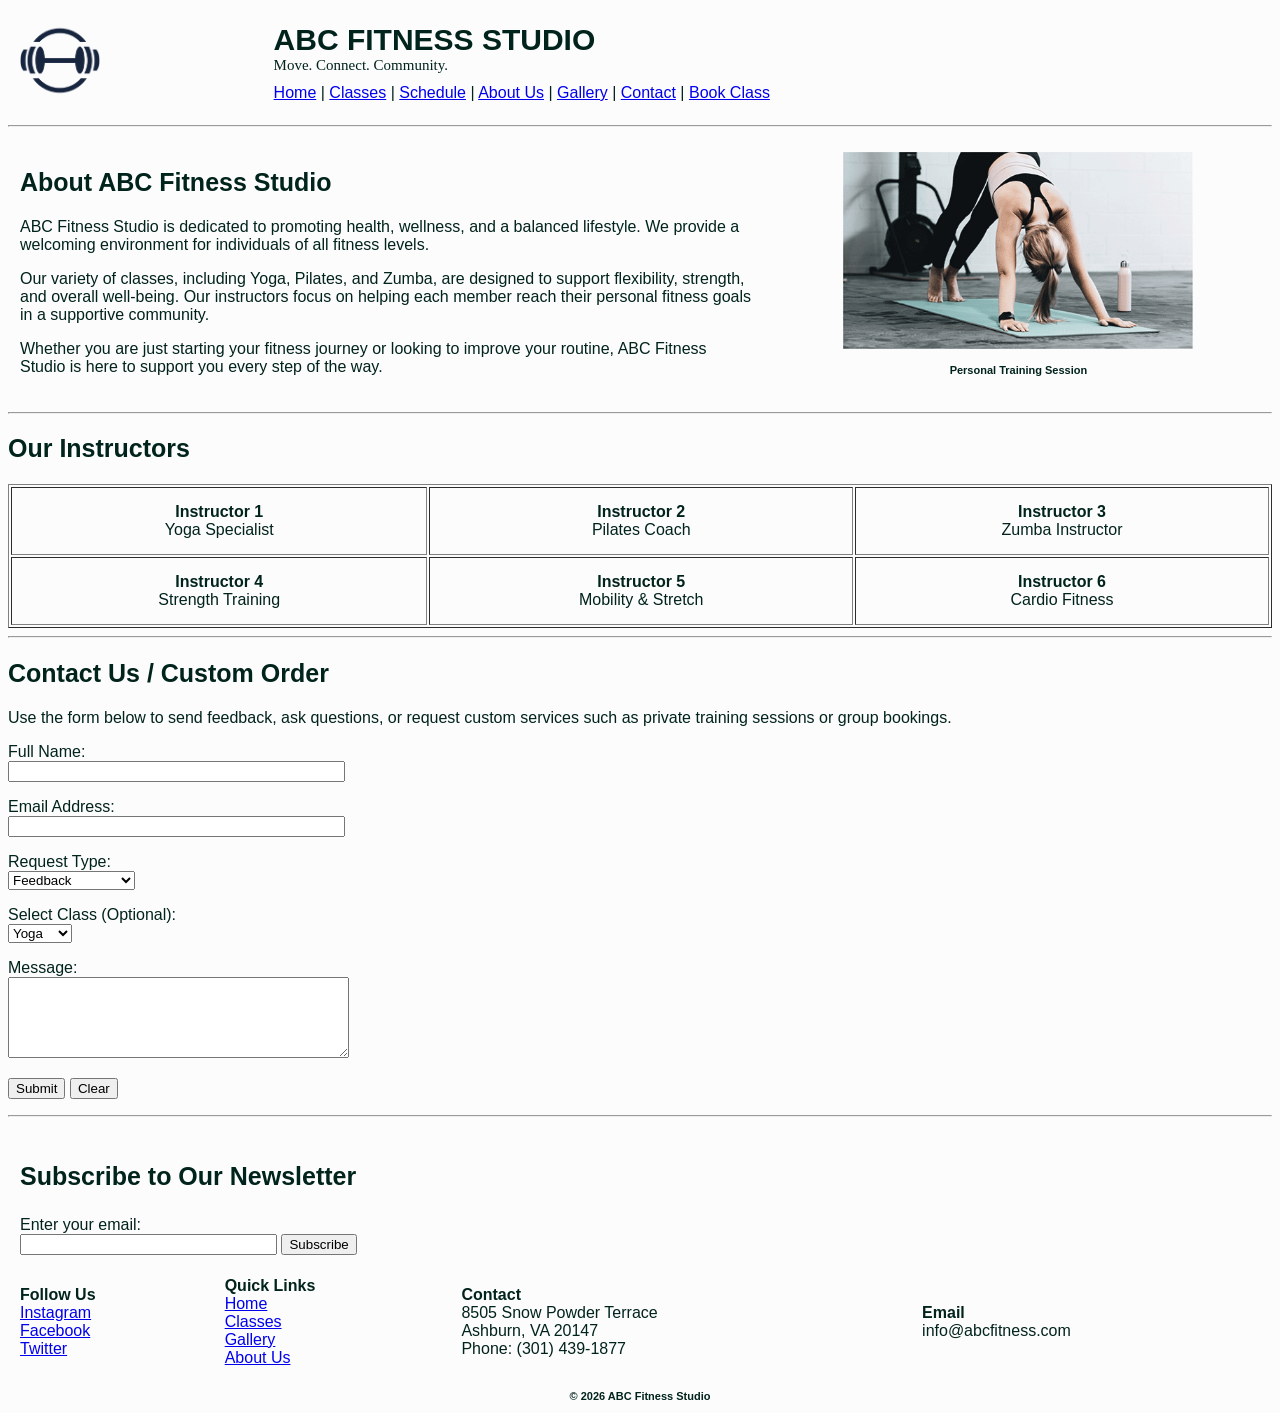
==== about.html @ 8e6b88ad "Initial commit for ABC Fitness Studio webiste" ====
<!DOCTYPE html>
<html lang="en">
<head>
  <meta charset="utf-8">
  <title>ABC Fitness Studio - About Us / Contact</title>
</head>

<body style="font-family: Calibri, Arial, sans-serif; font-size:16px; color:#00231C; background-color:#FCFCFC;">

  <!-- HEADER -->
  <header>
    <table width="100%" cellpadding="10">
      <tr>
        <td width="20%">
          <img src="images/logo.png" width="80" alt="ABC Fitness Studio Logo">
        </td>
        <td width="80%">
          <h1 style="margin:0; font-family: Arial; font-size:30px;">
            <strong>ABC FITNESS STUDIO</strong>
          </h1>

          <p style="font-family: Comfortaa; font-size:15px; margin:0;">
            Move. Connect. Community.
          </p>

          <nav style="margin-top:10px;">
            <a href="index.html">Home</a> |
            <a href="classes.html">Classes</a> |
            <a href="classes.html#schedule">Schedule</a> |
            <a href="about.html">About Us</a> |
            <a href="gallery.html">Gallery</a> |
            <a href="#contact">Contact</a> |
            <a href="classes.html#book">Book Class</a>
          </nav>
        </td>
      </tr>
    </table>
    <hr>
  </header>

  <!-- MAIN CONTENT -->
  <main>

    <!-- ABOUT SECTION -->
    <section>
      <table width="100%" cellpadding="10">
        <tr>

          <td width="60%" valign="top">
            <h2 style="font-family: Arial; font-size:25px;">
              <strong>About ABC Fitness Studio</strong>
            </h2>

            <p>
              ABC Fitness Studio is dedicated to promoting health, wellness, and a balanced lifestyle.
              We provide a welcoming environment for individuals of all fitness levels.
            </p>

            <p>
              Our variety of classes, including Yoga, Pilates, and Zumba, are designed to support
              flexibility, strength, and overall well-being. Our instructors focus on helping each
              member reach their personal fitness goals in a supportive community.
            </p>

            <p>
              Whether you are just starting your fitness journey or looking to improve your routine,
              ABC Fitness Studio is here to support you every step of the way.
            </p>
          </td>

          <td width="40%" align="center">
            <img src="images/Client2_IndividualYoga.png" width="350" alt="Individual Yoga Session">
            <p style="font-family: Arial; font-size:11px;">
              <strong>Personal Training Session</strong>
            </p>
          </td>

        </tr>
      </table>
    </section>

    <hr>

    <!-- INSTRUCTORS / TEAM SECTION -->
    <section>
      <h2 style="font-family: Arial; font-size:25px;">
        <strong>Our Instructors</strong>
      </h2>

      <table width="100%" cellpadding="15" border="1">
        <tr>
          <td align="center">
            <strong>Instructor 1</strong><br>
            Yoga Specialist
          </td>
          <td align="center">
            <strong>Instructor 2</strong><br>
            Pilates Coach
          </td>
          <td align="center">
            <strong>Instructor 3</strong><br>
            Zumba Instructor
          </td>
        </tr>

        <tr>
          <td align="center">
            <strong>Instructor 4</strong><br>
            Strength Training
          </td>
          <td align="center">
            <strong>Instructor 5</strong><br>
            Mobility & Stretch
          </td>
          <td align="center">
            <strong>Instructor 6</strong><br>
            Cardio Fitness
          </td>
        </tr>
      </table>
    </section>

    <hr>

    <!-- CONTACT FORM (REQUIRED SECTION) -->
    <section id="contact">
      <h2 style="font-family: Arial; font-size:25px;">
        <strong>Contact Us / Custom Order</strong>
      </h2>

      <p>
        Use the form below to send feedback, ask questions, or request custom services such as
        private training sessions or group bookings.
      </p>

      <form>

        <!-- NAME -->
        <p>
          <label for="name">Full Name:</label><br>
          <input type="text" id="name" name="name" size="40">
        </p>

        <!-- EMAIL -->
        <p>
          <label for="email">Email Address:</label><br>
          <input type="email" id="email" name="email" size="40">
        </p>

        <!-- REQUEST TYPE -->
        <p>
          <label for="request">Request Type:</label><br>
          <select id="request" name="request">
            <option>Feedback</option>
            <option>Custom Order</option>
            <option>General Question</option>
          </select>
        </p>

        <!-- CLASS SELECTION -->
        <p>
          <label for="class">Select Class (Optional):</label><br>
          <select id="class" name="class">
            <option>Yoga</option>
            <option>Pilates</option>
            <option>Zumba</option>
          </select>
        </p>

        <!-- MESSAGE -->
        <p>
          <label for="message">Message:</label><br>
          <textarea id="message" name="message" rows="5" cols="40"></textarea>
        </p>

        <!-- SUBMIT -->
        <p>
          <input type="submit" value="Submit">
          <input type="reset" value="Clear">
        </p>

      </form>
    </section>

  </main>

  <!-- FOOTER -->
  <footer>
    <hr>

    <table width="100%" cellpadding="10">

      <!-- NEWSLETTER -->
      <tr>
        <td colspan="4">
          <h3 style="font-family: Arial; font-size:25px;">
            <strong>Subscribe to Our Newsletter</strong>
          </h3>

          <form>
            <label>Enter your email:</label><br>
            <input type="email" size="30">
            <input type="submit" value="Subscribe">
          </form>
        </td>
      </tr>

      <!-- FOOTER LINKS -->
      <tr>

        <td>
          <strong>Follow Us</strong><br>
          <a href="#">Instagram</a><br>
          <a href="#">Facebook</a><br>
          <a href="#">Twitter</a>
        </td>

        <td>
          <strong>Quick Links</strong><br>
          <a href="index.html">Home</a><br>
          <a href="classes.html">Classes</a><br>
          <a href="gallery.html">Gallery</a><br>
          <a href="about.html">About Us</a>
        </td>

        <td>
          <strong>Contact</strong><br>
          8505 Snow Powder Terrace<br>
          Ashburn, VA 20147<br>
          Phone: (301) 439-1877
        </td>

        <td>
          <strong>Email</strong><br>
          info@abcfitness.com
        </td>

      </tr>

    </table>

    <p style="text-align:center; font-family: Arial; font-size:11px;">
      <strong>&copy; 2026 ABC Fitness Studio</strong>
    </p>

  </footer>

</body>
</html>
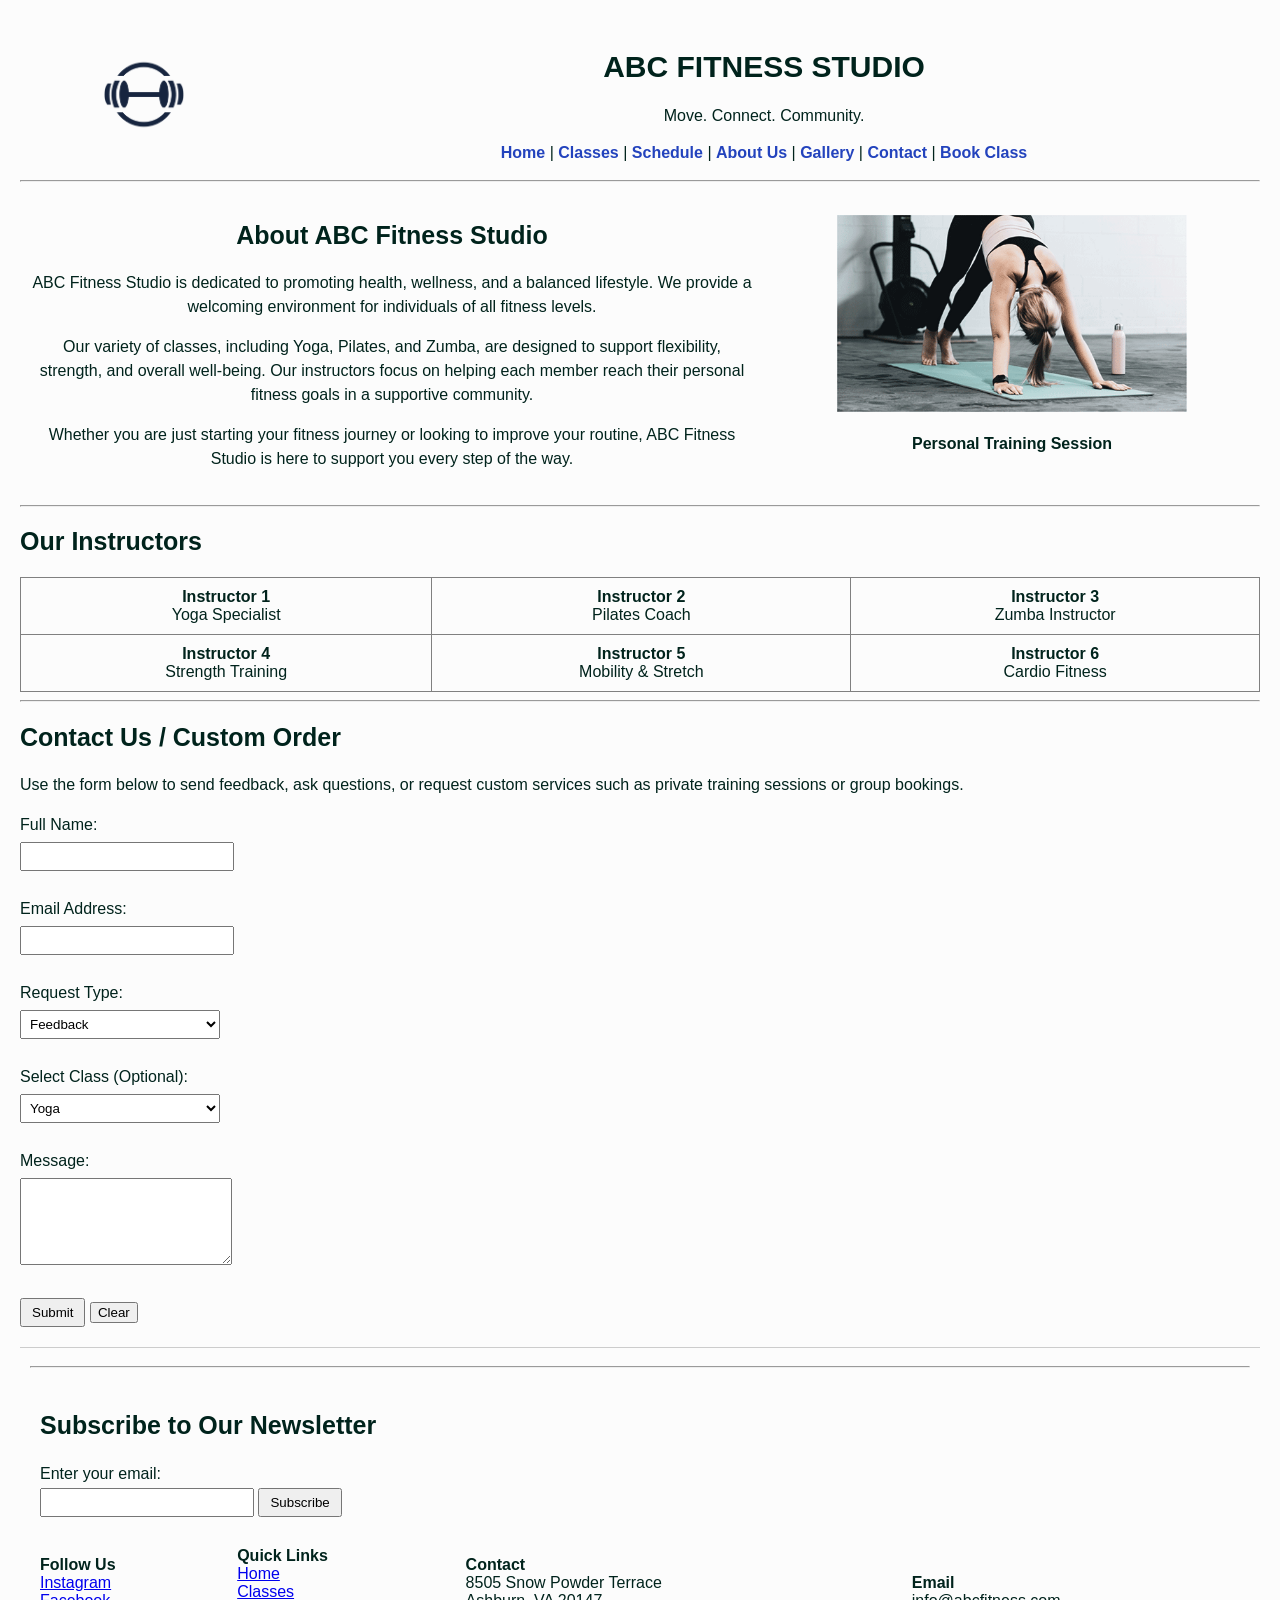
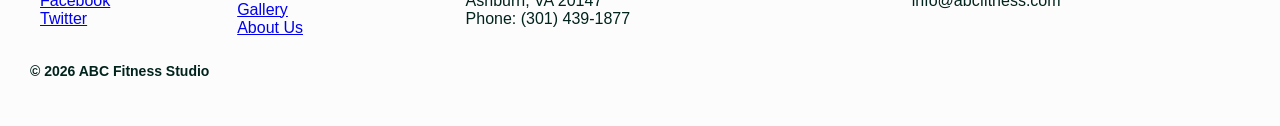
==== commit 8644bc90: "Updated website pages and CSS styling" ====
--- a/about.html
+++ b/about.html
@@ -3,9 +3,10 @@
 <head>
   <meta charset="utf-8">
   <title>ABC Fitness Studio - About Us / Contact</title>
+  <link rel="stylesheet" href="style.css">
 </head>
 
-<body style="font-family: Calibri, Arial, sans-serif; font-size:16px; color:#00231C; background-color:#FCFCFC;">
+<body>
 
   <!-- HEADER -->
   <header>
@@ -14,16 +15,12 @@
         <td width="20%">
           <img src="images/logo.png" width="80" alt="ABC Fitness Studio Logo">
         </td>
+
         <td width="80%">
-          <h1 style="margin:0; font-family: Arial; font-size:30px;">
-            <strong>ABC FITNESS STUDIO</strong>
-          </h1>
-
-          <p style="font-family: Comfortaa; font-size:15px; margin:0;">
-            Move. Connect. Community.
-          </p>
-
-          <nav style="margin-top:10px;">
+          <h1><strong>ABC FITNESS STUDIO</strong></h1>
+          <p>Move. Connect. Community.</p>
+
+          <nav>
             <a href="index.html">Home</a> |
             <a href="classes.html">Classes</a> |
             <a href="classes.html#schedule">Schedule</a> |
@@ -47,9 +44,7 @@
         <tr>
 
           <td width="60%" valign="top">
-            <h2 style="font-family: Arial; font-size:25px;">
-              <strong>About ABC Fitness Studio</strong>
-            </h2>
+            <h2><strong>About ABC Fitness Studio</strong></h2>
 
             <p>
               ABC Fitness Studio is dedicated to promoting health, wellness, and a balanced lifestyle.
@@ -70,9 +65,7 @@
 
           <td width="40%" align="center">
             <img src="images/Client2_IndividualYoga.png" width="350" alt="Individual Yoga Session">
-            <p style="font-family: Arial; font-size:11px;">
-              <strong>Personal Training Session</strong>
-            </p>
+            <p><strong>Personal Training Session</strong></p>
           </td>
 
         </tr>
@@ -81,52 +74,30 @@
 
     <hr>
 
-    <!-- INSTRUCTORS / TEAM SECTION -->
+    <!-- INSTRUCTORS -->
     <section>
-      <h2 style="font-family: Arial; font-size:25px;">
-        <strong>Our Instructors</strong>
-      </h2>
+      <h2><strong>Our Instructors</strong></h2>
 
       <table width="100%" cellpadding="15" border="1">
         <tr>
-          <td align="center">
-            <strong>Instructor 1</strong><br>
-            Yoga Specialist
-          </td>
-          <td align="center">
-            <strong>Instructor 2</strong><br>
-            Pilates Coach
-          </td>
-          <td align="center">
-            <strong>Instructor 3</strong><br>
-            Zumba Instructor
-          </td>
+          <td><strong>Instructor 1</strong><br>Yoga Specialist</td>
+          <td><strong>Instructor 2</strong><br>Pilates Coach</td>
+          <td><strong>Instructor 3</strong><br>Zumba Instructor</td>
         </tr>
 
         <tr>
-          <td align="center">
-            <strong>Instructor 4</strong><br>
-            Strength Training
-          </td>
-          <td align="center">
-            <strong>Instructor 5</strong><br>
-            Mobility & Stretch
-          </td>
-          <td align="center">
-            <strong>Instructor 6</strong><br>
-            Cardio Fitness
-          </td>
+          <td><strong>Instructor 4</strong><br>Strength Training</td>
+          <td><strong>Instructor 5</strong><br>Mobility & Stretch</td>
+          <td><strong>Instructor 6</strong><br>Cardio Fitness</td>
         </tr>
       </table>
     </section>
 
     <hr>
 
-    <!-- CONTACT FORM (REQUIRED SECTION) -->
+    <!-- CONTACT FORM -->
     <section id="contact">
-      <h2 style="font-family: Arial; font-size:25px;">
-        <strong>Contact Us / Custom Order</strong>
-      </h2>
+      <h2><strong>Contact Us / Custom Order</strong></h2>
 
       <p>
         Use the form below to send feedback, ask questions, or request custom services such as
@@ -135,19 +106,16 @@
 
       <form>
 
-        <!-- NAME -->
         <p>
           <label for="name">Full Name:</label><br>
-          <input type="text" id="name" name="name" size="40">
-        </p>
-
-        <!-- EMAIL -->
+          <input type="text" id="name" name="name">
+        </p>
+
         <p>
           <label for="email">Email Address:</label><br>
-          <input type="email" id="email" name="email" size="40">
-        </p>
-
-        <!-- REQUEST TYPE -->
+          <input type="email" id="email" name="email">
+        </p>
+
         <p>
           <label for="request">Request Type:</label><br>
           <select id="request" name="request">
@@ -157,7 +125,6 @@
           </select>
         </p>
 
-        <!-- CLASS SELECTION -->
         <p>
           <label for="class">Select Class (Optional):</label><br>
           <select id="class" name="class">
@@ -167,13 +134,11 @@
           </select>
         </p>
 
-        <!-- MESSAGE -->
         <p>
           <label for="message">Message:</label><br>
           <textarea id="message" name="message" rows="5" cols="40"></textarea>
         </p>
 
-        <!-- SUBMIT -->
         <p>
           <input type="submit" value="Submit">
           <input type="reset" value="Clear">
@@ -190,22 +155,18 @@
 
     <table width="100%" cellpadding="10">
 
-      <!-- NEWSLETTER -->
       <tr>
         <td colspan="4">
-          <h3 style="font-family: Arial; font-size:25px;">
-            <strong>Subscribe to Our Newsletter</strong>
-          </h3>
+          <h3><strong>Subscribe to Our Newsletter</strong></h3>
 
           <form>
             <label>Enter your email:</label><br>
-            <input type="email" size="30">
+            <input type="email">
             <input type="submit" value="Subscribe">
           </form>
         </td>
       </tr>
 
-      <!-- FOOTER LINKS -->
       <tr>
 
         <td>
@@ -239,11 +200,9 @@
 
     </table>
 
-    <p style="text-align:center; font-family: Arial; font-size:11px;">
-      <strong>&copy; 2026 ABC Fitness Studio</strong>
-    </p>
+    <p><strong>&copy; 2026 ABC Fitness Studio</strong></p>
 
   </footer>
 
 </body>
-</html>
+</html>
--- a/style.css
+++ b/style.css
@@ -0,0 +1,121 @@
+/* CSS Document */
+body {
+  font-family: Calibri, Arial, sans-serif;
+  font-size: 16px;
+  color: #00231C;
+  background-color: #FCFCFC;
+  margin: 0;
+  padding: 20px; 
+}
+
+/* HEADER */
+header {
+  background-color: #FCFCFC;
+}
+
+header h1 {
+  font-family: Arial;
+  font-size: 30px;
+}
+
+/* NAVIGATION */
+nav {
+  margin-top: 10px;
+}
+
+nav a {
+  text-decoration: none;
+  color: #2343BD;
+  font-weight: bold;
+}
+
+nav a:hover {
+  text-decoration: underline;
+}
+
+/* HEADINGS */
+h2 {
+  font-family: Arial;
+  font-size: 25px;
+}
+
+h3 {
+  font-family: Arial;
+  font-size: 25px;
+}
+
+/* PARAGRAPHS */
+p {
+  line-height: 1.5;
+}
+
+/* IMAGES */
+img {
+  max-width: 100%;
+}
+
+/* TABLES */
+table {
+  width: 100%;
+  border-collapse: collapse;
+}
+
+td {
+  padding: 10px;
+  text-align: center;
+}
+
+th {
+  padding: 10px;
+  background-color: #91B9D2;
+}
+
+/* ✅ FIX: Footer alignment override */
+footer td {
+  text-align: left;
+}
+
+/* BUTTONS */
+button {
+  background-color: #2343BD;
+  color: white;
+  padding: 8px 12px;
+  border: none;
+}
+
+button:hover {
+  background-color: #17253F;
+}
+
+/* FORMS */
+form {
+  margin-top: 10px;
+  text-align: left;
+}
+
+input[type="text"],
+input[type="email"],
+select,
+textarea {
+  margin-top: 5px;
+  margin-bottom: 10px;
+  padding: 5px;
+  width: 200px;
+}
+
+input[type="submit"] {
+  width: auto;
+  padding: 5px 10px;
+}
+
+/* FOOTER */
+footer {
+  background-color: #FCFCFC;
+  padding: 10px;
+  margin-top: 20px;
+  border-top: 1px solid #ccc; /* ✅ optional but helpful */
+}
+
+footer p {
+  font-size: 14px;
+}
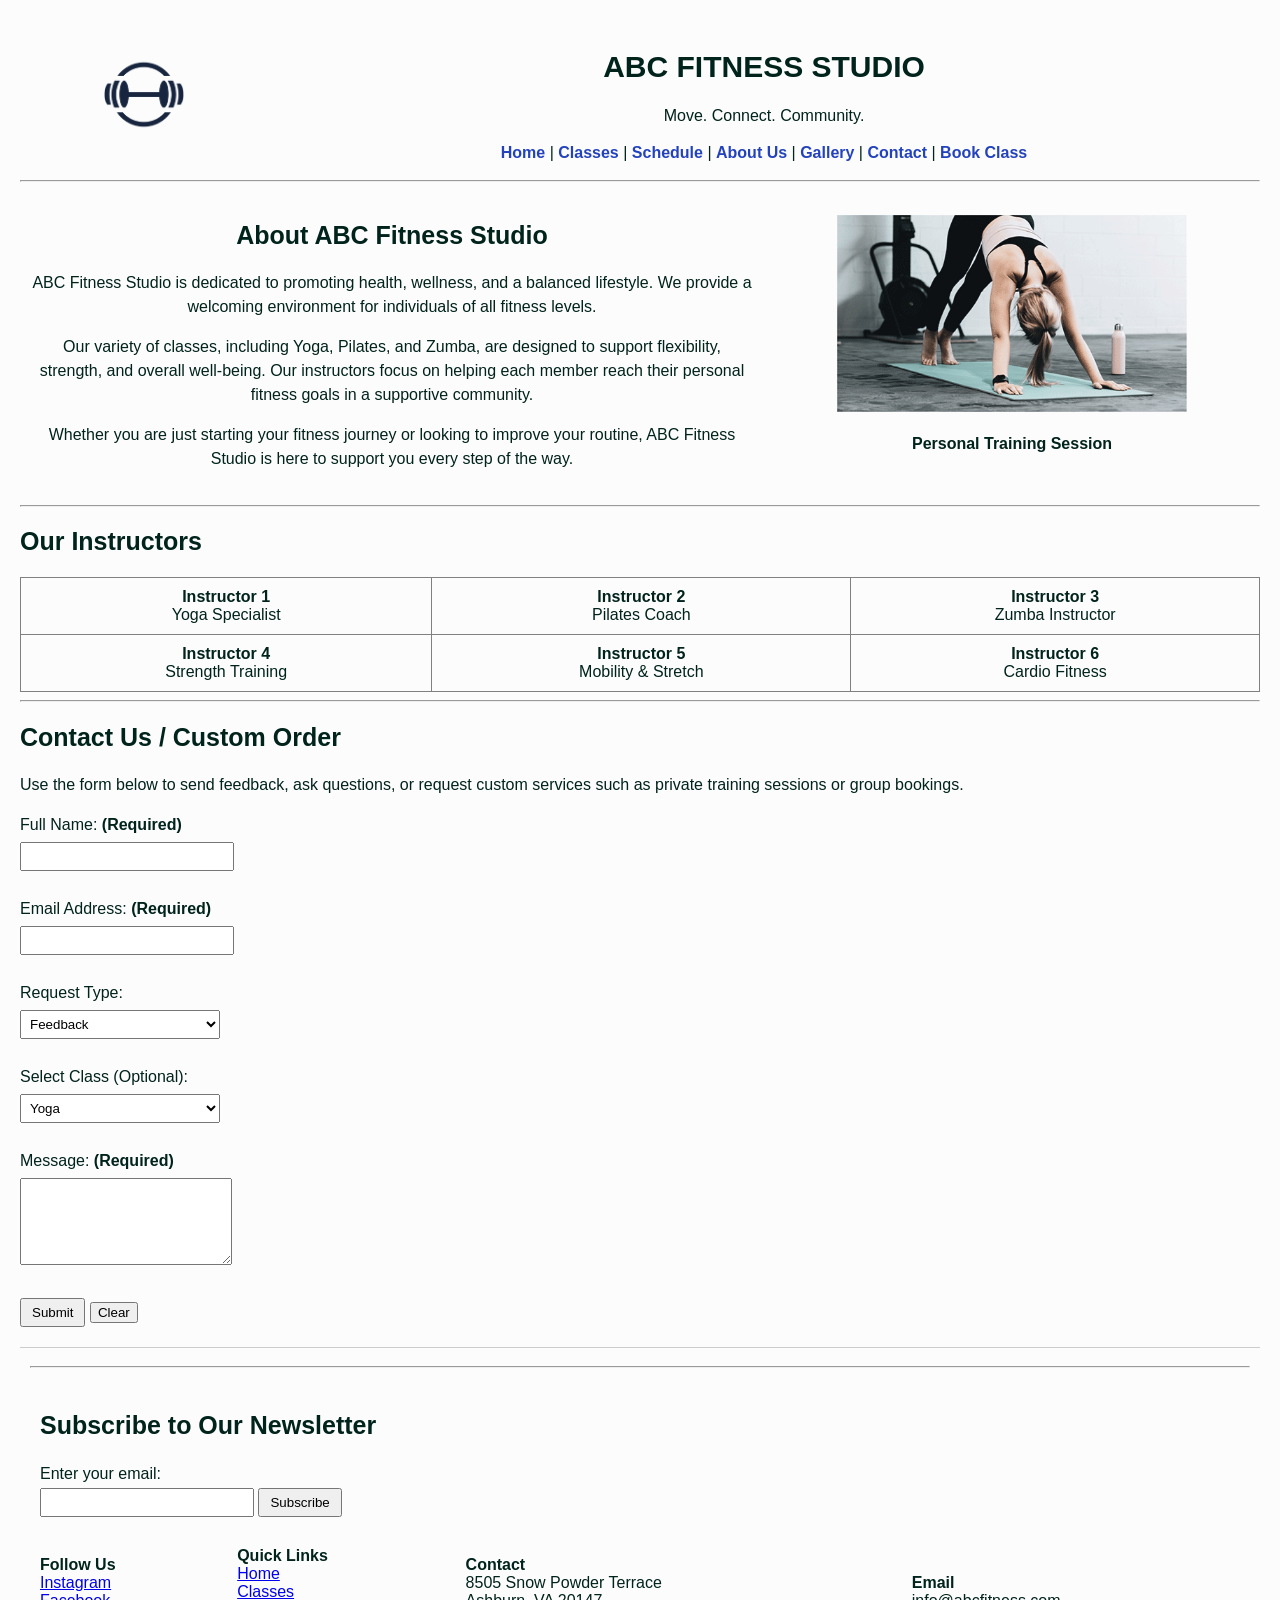
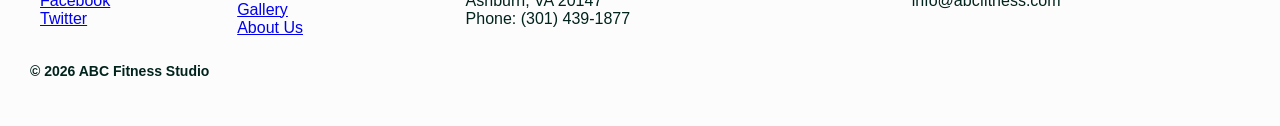
==== commit a8aeb392: "Adding JavaScript and Comments" ====
--- a/about.html
+++ b/about.html
@@ -87,7 +87,7 @@
 
         <tr>
           <td><strong>Instructor 4</strong><br>Strength Training</td>
-          <td><strong>Instructor 5</strong><br>Mobility & Stretch</td>
+          <td><strong>Instructor 5</strong><br>Mobility &amp; Stretch</td>
           <td><strong>Instructor 6</strong><br>Cardio Fitness</td>
         </tr>
       </table>
@@ -104,15 +104,18 @@
         private training sessions or group bookings.
       </p>
 
-      <form>
-
-        <p>
-          <label for="name">Full Name:</label><br>
+      <div id="formAlert" role="alert" style="display:none; border:1px solid #cc0000; padding:10px; margin-bottom:15px; background:#ffe6e6;">
+      </div>
+
+      <form id="contactForm">
+
+        <p>
+          <label for="name">Full Name: <strong>(Required)</strong></label><br>
           <input type="text" id="name" name="name">
         </p>
 
         <p>
-          <label for="email">Email Address:</label><br>
+          <label for="email">Email Address: <strong>(Required)</strong></label><br>
           <input type="email" id="email" name="email">
         </p>
 
@@ -135,7 +138,7 @@
         </p>
 
         <p>
-          <label for="message">Message:</label><br>
+          <label for="message">Message: <strong>(Required)</strong></label><br>
           <textarea id="message" name="message" rows="5" cols="40"></textarea>
         </p>
 
@@ -159,9 +162,9 @@
         <td colspan="4">
           <h3><strong>Subscribe to Our Newsletter</strong></h3>
 
-          <form>
+          <form id="newsletterForm">
             <label>Enter your email:</label><br>
-            <input type="email">
+            <input type="email" id="newsletterEmail">
             <input type="submit" value="Subscribe">
           </form>
         </td>
@@ -204,5 +207,56 @@
 
   </footer>
 
+  <!-- JAVASCRIPT FOR CONTACT FORM VALIDATION + ALERTS -->
+  <script>
+    // ----- CONTACT FORM VALIDATION -----
+    const contactForm = document.getElementById("contactForm");
+    const formAlert = document.getElementById("formAlert");
+
+    contactForm.onsubmit = function(event) {
+      event.preventDefault(); // stop the form from actually submitting
+
+      // Collect missing required fields
+      const missing = [];
+
+      const name = document.getElementById("name").value.trim();
+      const email = document.getElementById("email").value.trim();
+      const message = document.getElementById("message").value.trim();
+
+      if (name === "") missing.push("Full Name is required.");
+      if (email === "") missing.push("Email Address is required.");
+      if (message === "") missing.push("Message is required.");
+
+      // If missing info, show HTML alert + JS alert
+      if (missing.length > 0) {
+        alert("Please complete the required fields before submitting.");
+
+        formAlert.style.display = "block";
+        formAlert.innerHTML =
+          "<strong>Please fix the following before submitting:</strong>" +
+          "<ul>" + missing.map(item => "<li>" + item + "</li>").join("") + "</ul>";
+
+        return; // stop here (do not proceed)
+      }
+
+      // If valid, hide the HTML alert and show success JS alert
+      formAlert.style.display = "none";
+      formAlert.innerHTML = "";
+
+      alert("Thank you! Your contact form has been submitted.");
+
+      // Optional: Clear the form after successful submit
+      contactForm.reset();
+    };
+
+    // ----- OPTIONAL: NEWSLETTER ALERT -----
+    const newsletterForm = document.getElementById("newsletterForm");
+    newsletterForm.onsubmit = function(event) {
+      event.preventDefault();
+      alert("Thank you for subscribing to our newsletter!");
+      newsletterForm.reset();
+    };
+  </script>
+
 </body>
-</html>+</html>
--- a/style.css
+++ b/style.css
@@ -70,7 +70,6 @@
   background-color: #91B9D2;
 }
 
-/* ✅ FIX: Footer alignment override */
 footer td {
   text-align: left;
 }
@@ -113,7 +112,7 @@
   background-color: #FCFCFC;
   padding: 10px;
   margin-top: 20px;
-  border-top: 1px solid #ccc; /* ✅ optional but helpful */
+  border-top: 1px solid #ccc;
 }
 
 footer p {
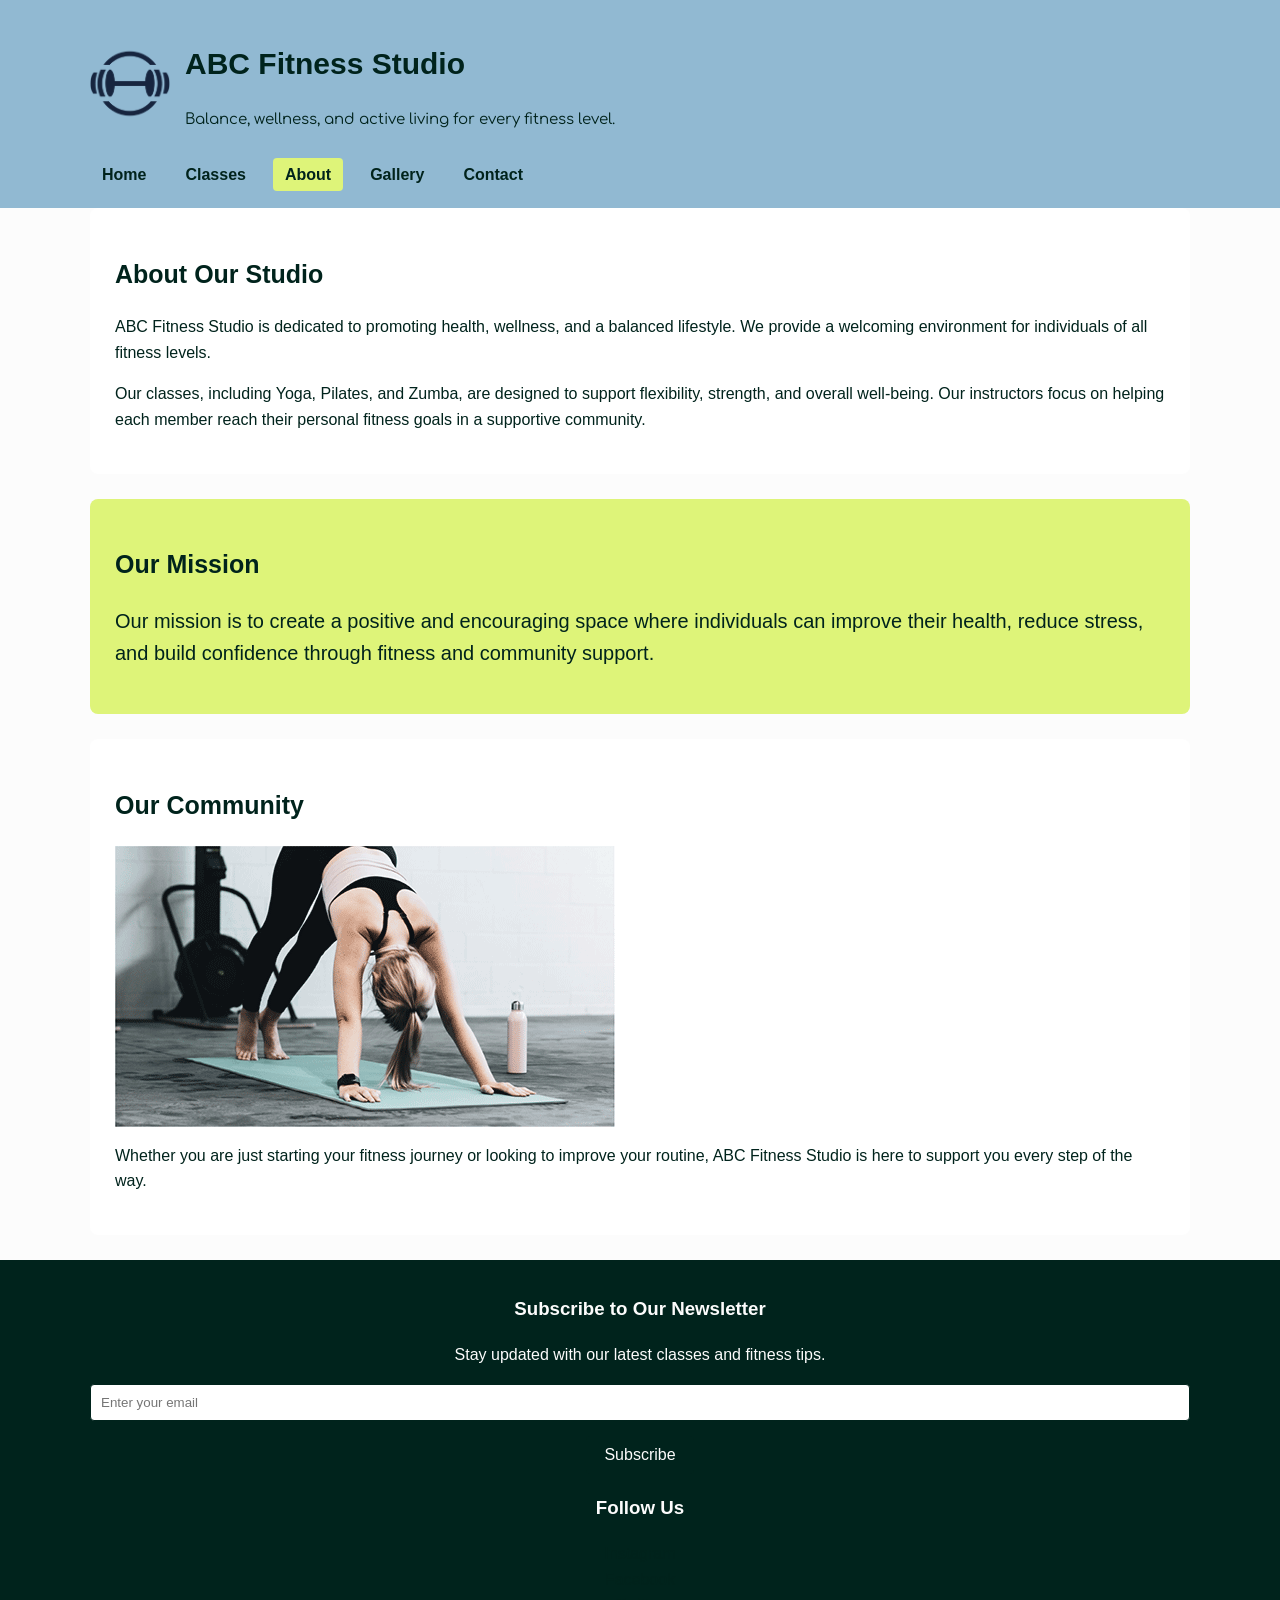
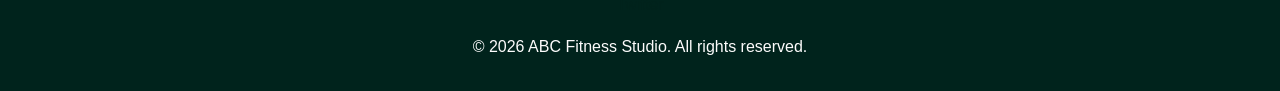
==== commit eb4cf053: "Final Project Update - Design updates and clean look." ====
--- a/about.html
+++ b/about.html
@@ -2,261 +2,102 @@
 <html lang="en">
 <head>
   <meta charset="utf-8">
-  <title>ABC Fitness Studio - About Us / Contact</title>
+  <meta name="viewport" content="width=device-width, initial-scale=1.0">
+  <title>ABC Fitness Studio - About</title>
   <link rel="stylesheet" href="style.css">
 </head>
-
 <body>
 
-  <!-- HEADER -->
-  <header>
-    <table width="100%" cellpadding="10">
-      <tr>
-        <td width="20%">
-          <img src="images/logo.png" width="80" alt="ABC Fitness Studio Logo">
-        </td>
+<header>
+  <div class="container">
+    <div class="site-header">
+      <img src="images/logo.png" alt="ABC Fitness Studio Logo" class="logo">
+      <div>
+        <h1>ABC Fitness Studio</h1>
+        <p class="tagline">Balance, wellness, and active living for every fitness level.</p>
+      </div>
+    </div>
 
-        <td width="80%">
-          <h1><strong>ABC FITNESS STUDIO</strong></h1>
-          <p>Move. Connect. Community.</p>
+    <nav>
+      <ul class="nav-list">
+        <li><a href="index.html">Home</a></li>
+        <li><a href="classes.html">Classes</a></li>
+        <li><a href="about.html" class="active">About</a></li>
+        <li><a href="gallery.html">Gallery</a></li>
+        <li><a href="contact.html">Contact</a></li>
+      </ul>
+    </nav>
+  </div>
+</header>
 
-          <nav>
-            <a href="index.html">Home</a> |
-            <a href="classes.html">Classes</a> |
-            <a href="classes.html#schedule">Schedule</a> |
-            <a href="about.html">About Us</a> |
-            <a href="gallery.html">Gallery</a> |
-            <a href="#contact">Contact</a> |
-            <a href="classes.html#book">Book Class</a>
-          </nav>
-        </td>
-      </tr>
-    </table>
-    <hr>
-  </header>
+<main class="container">
 
-  <!-- MAIN CONTENT -->
-  <main>
+  <section>
+    <h2>About Our Studio</h2>
+    <p>
+      ABC Fitness Studio is dedicated to promoting health, wellness, and a balanced lifestyle.
+      We provide a welcoming environment for individuals of all fitness levels.
+    </p>
+    <p>
+      Our classes, including Yoga, Pilates, and Zumba, are designed to support flexibility,
+      strength, and overall well-being. Our instructors focus on helping each member reach
+      their personal fitness goals in a supportive community.
+    </p>
+  </section>
 
-    <!-- ABOUT SECTION -->
-    <section>
-      <table width="100%" cellpadding="10">
-        <tr>
+  <section>
+    <h2>Our Mission</h2>
+    <div class="info-box">
+      <p>
+        Our mission is to create a positive and encouraging space where individuals can improve
+        their health, reduce stress, and build confidence through fitness and community support.
+      </p>
+    </div>
+  </section>
 
-          <td width="60%" valign="top">
-            <h2><strong>About ABC Fitness Studio</strong></h2>
+  <section>
+    <h2>Our Community</h2>
+    <img src="images/Client2_IndividualYoga.png" alt="Individual Yoga Session">
+    <p>
+      Whether you are just starting your fitness journey or looking to improve your routine,
+      ABC Fitness Studio is here to support you every step of the way.
+    </p>
+  </section>
 
-            <p>
-              ABC Fitness Studio is dedicated to promoting health, wellness, and a balanced lifestyle.
-              We provide a welcoming environment for individuals of all fitness levels.
-            </p>
+</main>
 
-            <p>
-              Our variety of classes, including Yoga, Pilates, and Zumba, are designed to support
-              flexibility, strength, and overall well-being. Our instructors focus on helping each
-              member reach their personal fitness goals in a supportive community.
-            </p>
+<footer>
+  <div class="container">
 
-            <p>
-              Whether you are just starting your fitness journey or looking to improve your routine,
-              ABC Fitness Studio is here to support you every step of the way.
-            </p>
-          </td>
+    <div class="footer-grid">
 
-          <td width="40%" align="center">
-            <img src="images/Client2_IndividualYoga.png" width="350" alt="Individual Yoga Session">
-            <p><strong>Personal Training Session</strong></p>
-          </td>
+      <!-- Newsletter Section -->
+      <div class="footer-section">
+        <h3>Subscribe to Our Newsletter</h3>
+        <p>Stay updated with our latest classes and fitness tips.</p>
 
-        </tr>
-      </table>
-    </section>
-
-    <hr>
-
-    <!-- INSTRUCTORS -->
-    <section>
-      <h2><strong>Our Instructors</strong></h2>
-
-      <table width="100%" cellpadding="15" border="1">
-        <tr>
-          <td><strong>Instructor 1</strong><br>Yoga Specialist</td>
-          <td><strong>Instructor 2</strong><br>Pilates Coach</td>
-          <td><strong>Instructor 3</strong><br>Zumba Instructor</td>
-        </tr>
-
-        <tr>
-          <td><strong>Instructor 4</strong><br>Strength Training</td>
-          <td><strong>Instructor 5</strong><br>Mobility &amp; Stretch</td>
-          <td><strong>Instructor 6</strong><br>Cardio Fitness</td>
-        </tr>
-      </table>
-    </section>
-
-    <hr>
-
-    <!-- CONTACT FORM -->
-    <section id="contact">
-      <h2><strong>Contact Us / Custom Order</strong></h2>
-
-      <p>
-        Use the form below to send feedback, ask questions, or request custom services such as
-        private training sessions or group bookings.
-      </p>
-
-      <div id="formAlert" role="alert" style="display:none; border:1px solid #cc0000; padding:10px; margin-bottom:15px; background:#ffe6e6;">
+        <form id="newsletterForm">
+          <input type="email" id="newsletterEmail" placeholder="Enter your email" required>
+          <button type="submit" class="button">Subscribe</button>
+        </form>
       </div>
 
-      <form id="contactForm">
-
+      <!-- Social Media Section -->
+      <div class="footer-section">
+        <h3>Follow Us</h3>
         <p>
-          <label for="name">Full Name: <strong>(Required)</strong></label><br>
-          <input type="text" id="name" name="name">
-        </p>
-
-        <p>
-          <label for="email">Email Address: <strong>(Required)</strong></label><br>
-          <input type="email" id="email" name="email">
-        </p>
-
-        <p>
-          <label for="request">Request Type:</label><br>
-          <select id="request" name="request">
-            <option>Feedback</option>
-            <option>Custom Order</option>
-            <option>General Question</option>
-          </select>
-        </p>
-
-        <p>
-          <label for="class">Select Class (Optional):</label><br>
-          <select id="class" name="class">
-            <option>Yoga</option>
-            <option>Pilates</option>
-            <option>Zumba</option>
-          </select>
-        </p>
-
-        <p>
-          <label for="message">Message: <strong>(Required)</strong></label><br>
-          <textarea id="message" name="message" rows="5" cols="40"></textarea>
-        </p>
-
-        <p>
-          <input type="submit" value="Submit">
-          <input type="reset" value="Clear">
-        </p>
-
-      </form>
-    </section>
-
-  </main>
-
-  <!-- FOOTER -->
-  <footer>
-    <hr>
-
-    <table width="100%" cellpadding="10">
-
-      <tr>
-        <td colspan="4">
-          <h3><strong>Subscribe to Our Newsletter</strong></h3>
-
-          <form id="newsletterForm">
-            <label>Enter your email:</label><br>
-            <input type="email" id="newsletterEmail">
-            <input type="submit" value="Subscribe">
-          </form>
-        </td>
-      </tr>
-
-      <tr>
-
-        <td>
-          <strong>Follow Us</strong><br>
           <a href="#">Instagram</a><br>
           <a href="#">Facebook</a><br>
           <a href="#">Twitter</a>
-        </td>
+        </p>
+      </div>
 
-        <td>
-          <strong>Quick Links</strong><br>
-          <a href="index.html">Home</a><br>
-          <a href="classes.html">Classes</a><br>
-          <a href="gallery.html">Gallery</a><br>
-          <a href="about.html">About Us</a>
-        </td>
+    </div>
 
-        <td>
-          <strong>Contact</strong><br>
-          8505 Snow Powder Terrace<br>
-          Ashburn, VA 20147<br>
-          Phone: (301) 439-1877
-        </td>
+    <p>&copy; 2026 ABC Fitness Studio. All rights reserved.</p>
 
-        <td>
-          <strong>Email</strong><br>
-          info@abcfitness.com
-        </td>
-
-      </tr>
-
-    </table>
-
-    <p><strong>&copy; 2026 ABC Fitness Studio</strong></p>
-
-  </footer>
-
-  <!-- JAVASCRIPT FOR CONTACT FORM VALIDATION + ALERTS -->
-  <script>
-    // ----- CONTACT FORM VALIDATION -----
-    const contactForm = document.getElementById("contactForm");
-    const formAlert = document.getElementById("formAlert");
-
-    contactForm.onsubmit = function(event) {
-      event.preventDefault(); // stop the form from actually submitting
-
-      // Collect missing required fields
-      const missing = [];
-
-      const name = document.getElementById("name").value.trim();
-      const email = document.getElementById("email").value.trim();
-      const message = document.getElementById("message").value.trim();
-
-      if (name === "") missing.push("Full Name is required.");
-      if (email === "") missing.push("Email Address is required.");
-      if (message === "") missing.push("Message is required.");
-
-      // If missing info, show HTML alert + JS alert
-      if (missing.length > 0) {
-        alert("Please complete the required fields before submitting.");
-
-        formAlert.style.display = "block";
-        formAlert.innerHTML =
-          "<strong>Please fix the following before submitting:</strong>" +
-          "<ul>" + missing.map(item => "<li>" + item + "</li>").join("") + "</ul>";
-
-        return; // stop here (do not proceed)
-      }
-
-      // If valid, hide the HTML alert and show success JS alert
-      formAlert.style.display = "none";
-      formAlert.innerHTML = "";
-
-      alert("Thank you! Your contact form has been submitted.");
-
-      // Optional: Clear the form after successful submit
-      contactForm.reset();
-    };
-
-    // ----- OPTIONAL: NEWSLETTER ALERT -----
-    const newsletterForm = document.getElementById("newsletterForm");
-    newsletterForm.onsubmit = function(event) {
-      event.preventDefault();
-      alert("Thank you for subscribing to our newsletter!");
-      newsletterForm.reset();
-    };
-  </script>
+  </div>
+</footer>
 
 </body>
-</html>
+</html>
--- a/style.css
+++ b/style.css
@@ -1,120 +1,301 @@
-/* CSS Document */
+/* =========================
+   Typography Setup
+========================= */
+@import url('https://fonts.googleapis.com/css2?family=Comfortaa&display=swap');
+
+/* =========================
+   Reset / Base
+========================= */
+* {
+  box-sizing: border-box;
+}
+
 body {
+  margin: 0;
   font-family: Calibri, Arial, sans-serif;
   font-size: 16px;
-  color: #00231C;
-  background-color: #FCFCFC;
-  margin: 0;
-  padding: 20px; 
-}
-
-/* HEADER */
-header {
-  background-color: #FCFCFC;
-}
-
-header h1 {
-  font-family: Arial;
-  font-size: 30px;
-}
-
-/* NAVIGATION */
-nav {
-  margin-top: 10px;
-}
-
-nav a {
-  text-decoration: none;
-  color: #2343BD;
-  font-weight: bold;
-}
-
-nav a:hover {
-  text-decoration: underline;
-}
-
-/* HEADINGS */
-h2 {
-  font-family: Arial;
-  font-size: 25px;
-}
-
-h3 {
-  font-family: Arial;
-  font-size: 25px;
-}
-
-/* PARAGRAPHS */
-p {
-  line-height: 1.5;
-}
-
-/* IMAGES */
+  background-color: #FCFCFC; /* Endurance White */
+  color: #00231C; /* Detritus Green */
+  line-height: 1.6;
+}
+
 img {
   max-width: 100%;
-}
-
-/* TABLES */
-table {
+  display: block;
+}
+
+a {
+  color: #00231C;
+  text-decoration: none;
+}
+
+a:hover {
+  text-decoration: underline;
+}
+
+/* =========================
+   Layout
+========================= */
+.container {
+  width: 90%;
+  max-width: 1100px;
+  margin: 0 auto;
+}
+
+/* =========================
+   Header
+========================= */
+header {
+  background-color: #91B9D2; /* Aqua Pulse */
+  color: #00231C;
+  padding: 20px 0;
+}
+
+header h1 {
+  font-family: Arial, sans-serif;
+  font-size: 30px;
+  font-weight: bold;
+}
+
+.site-header {
+  display: flex;
+  align-items: center;
+  gap: 15px;
+}
+
+.logo {
+  width: 80px;
+}
+
+/* Subtitle */
+.tagline {
+  font-family: 'Comfortaa', cursive;
+  font-size: 15px;
+}
+
+/* =========================
+   Navigation
+========================= */
+nav {
+  margin-top: 15px;
+}
+
+.nav-list {
+  list-style: none;
+  padding: 0;
+  margin: 0;
+  display: flex;
+  flex-wrap: wrap;
+  gap: 15px;
+}
+
+.nav-list a {
+  color: #00231C;
+  font-weight: bold;
+  padding: 8px 12px;
+  border-radius: 4px;
+}
+
+.nav-list a:hover,
+.nav-list a.active {
+  background-color: #DEF479; /* Lime Lift */
+}
+
+/* =========================
+   Sections
+========================= */
+section {
+  background-color: #FFFFFF;
+  margin-bottom: 25px;
+  padding: 25px;
+  border-radius: 8px;
+}
+
+/* alternating sections for design */
+section:nth-child(even) {
+  background-color: #DEF479;
+}
+
+section h2 {
+  font-family: Arial, sans-serif;
+  font-size: 25px;
+  font-weight: bold;
+  color: #00231C;
+}
+
+/* Body Large */
+.hero-text p,
+.info-box p {
+  font-size: 20px;
+}
+
+/* =========================
+   Hero
+========================= */
+.hero {
+  display: flex;
+  flex-wrap: wrap;
+  gap: 20px;
+}
+
+/* =========================
+   Buttons
+========================= */
+.button {
+  background-color: #00231C;
+  color: #FCFCFC;
+  padding: 10px 18px;
+  border-radius: 4px;
+  font-size: 16px;
+  border: none;
+  cursor: pointer;
+  font-family: Calibri, sans-serif;
+}
+
+.button:hover {
+  background-color: #014d3b;
+}
+
+.secondary-button {
+  background-color: #91B9D2;
+}
+
+.secondary-button:hover {
+  background-color: #6fa8c3;
+}
+
+/* =========================
+   CARDS (HOME + CLASSES)
+========================= */
+.card-grid {
+  display: flex;
+  flex-wrap: wrap;
+  justify-content: space-between;
+  gap: 20px;
+}
+
+.card {
+  flex: 1 1 30%;
+  min-width: 250px;
+  background-color: #FCFCFC;
+  padding: 15px;
+  border-radius: 8px;
+  border: 1px solid #DEF479;
+}
+
+.card h3 {
+  color: #00231C;
+}
+
+/* =========================
+   CONTACT PAGE
+========================= */
+.contact-layout {
+  display: flex;
+  flex-wrap: wrap;
+  gap: 20px;
+}
+
+.contact-card {
+  flex: 1 1 45%;
+  min-width: 300px;
+  background-color: #91B9D2;
+  padding: 20px;
+  border-radius: 8px;
+}
+
+form input,
+form textarea {
+  border-radius: 4px;
+  border: 1px solid #00231C;
+  padding: 10px;
   width: 100%;
-  border-collapse: collapse;
-}
-
-td {
-  padding: 10px;
+}
+
+form .button {
+  margin-top: 15px;
+}
+
+/* =========================
+   GALLERY GRID
+========================= */
+.gallery-grid {
+  display: grid;
+  grid-template-columns: repeat(3, 1fr); /* ✅ FIXED */
+  gap: 20px;
+}
+
+.product-card {
+  width: 100%;
+  background-color: #FCFCFC;
+  padding: 15px;
+  border-radius: 8px;
+  border: 1px solid #91B9D2;
   text-align: center;
 }
 
-th {
-  padding: 10px;
-  background-color: #91B9D2;
-}
-
-footer td {
-  text-align: left;
-}
-
-/* BUTTONS */
-button {
-  background-color: #2343BD;
-  color: white;
-  padding: 8px 12px;
-  border: none;
-}
-
-button:hover {
-  background-color: #17253F;
-}
-
-/* FORMS */
-form {
-  margin-top: 10px;
-  text-align: left;
-}
-
-input[type="text"],
-input[type="email"],
-select,
-textarea {
-  margin-top: 5px;
-  margin-bottom: 10px;
-  padding: 5px;
-  width: 200px;
-}
-
-input[type="submit"] {
-  width: auto;
-  padding: 5px 10px;
-}
-
-/* FOOTER */
+.product-card p {
+  font-weight: bold;
+}
+
+/* =========================
+   CART
+========================= */
+.cart-box {
+  background-color: #DEF479;
+  border: 2px solid #00231C;
+}
+
+.cart-items {
+  padding-left: 20px;
+}
+
+/* =========================
+   ACCESSIBILITY
+========================= */
+button:focus,
+a:focus,
+input:focus,
+textarea:focus {
+  outline: 2px solid #00231C;
+}
+
+/* =========================
+   FOOTER
+========================= */
 footer {
-  background-color: #FCFCFC;
-  padding: 10px;
-  margin-top: 20px;
-  border-top: 1px solid #ccc;
-}
-
-footer p {
-  font-size: 14px;
-}
+  background-color: #00231C;
+  color: #FCFCFC;
+  text-align: center;
+  padding: 15px;
+}
+
+/* =========================
+   MOBILE
+========================= */
+@media (max-width: 768px) {
+
+  .nav-list {
+    flex-direction: column;
+  }
+
+  .hero {
+    flex-direction: column;
+  }
+
+  .contact-layout {
+    flex-direction: column;
+  }
+
+  .card {
+    flex: 1 1 100%;
+  }
+
+  .gallery-grid {
+    grid-template-columns: 1fr;
+  }
+
+  .product-card {
+    width: 100%;
+  }
+}
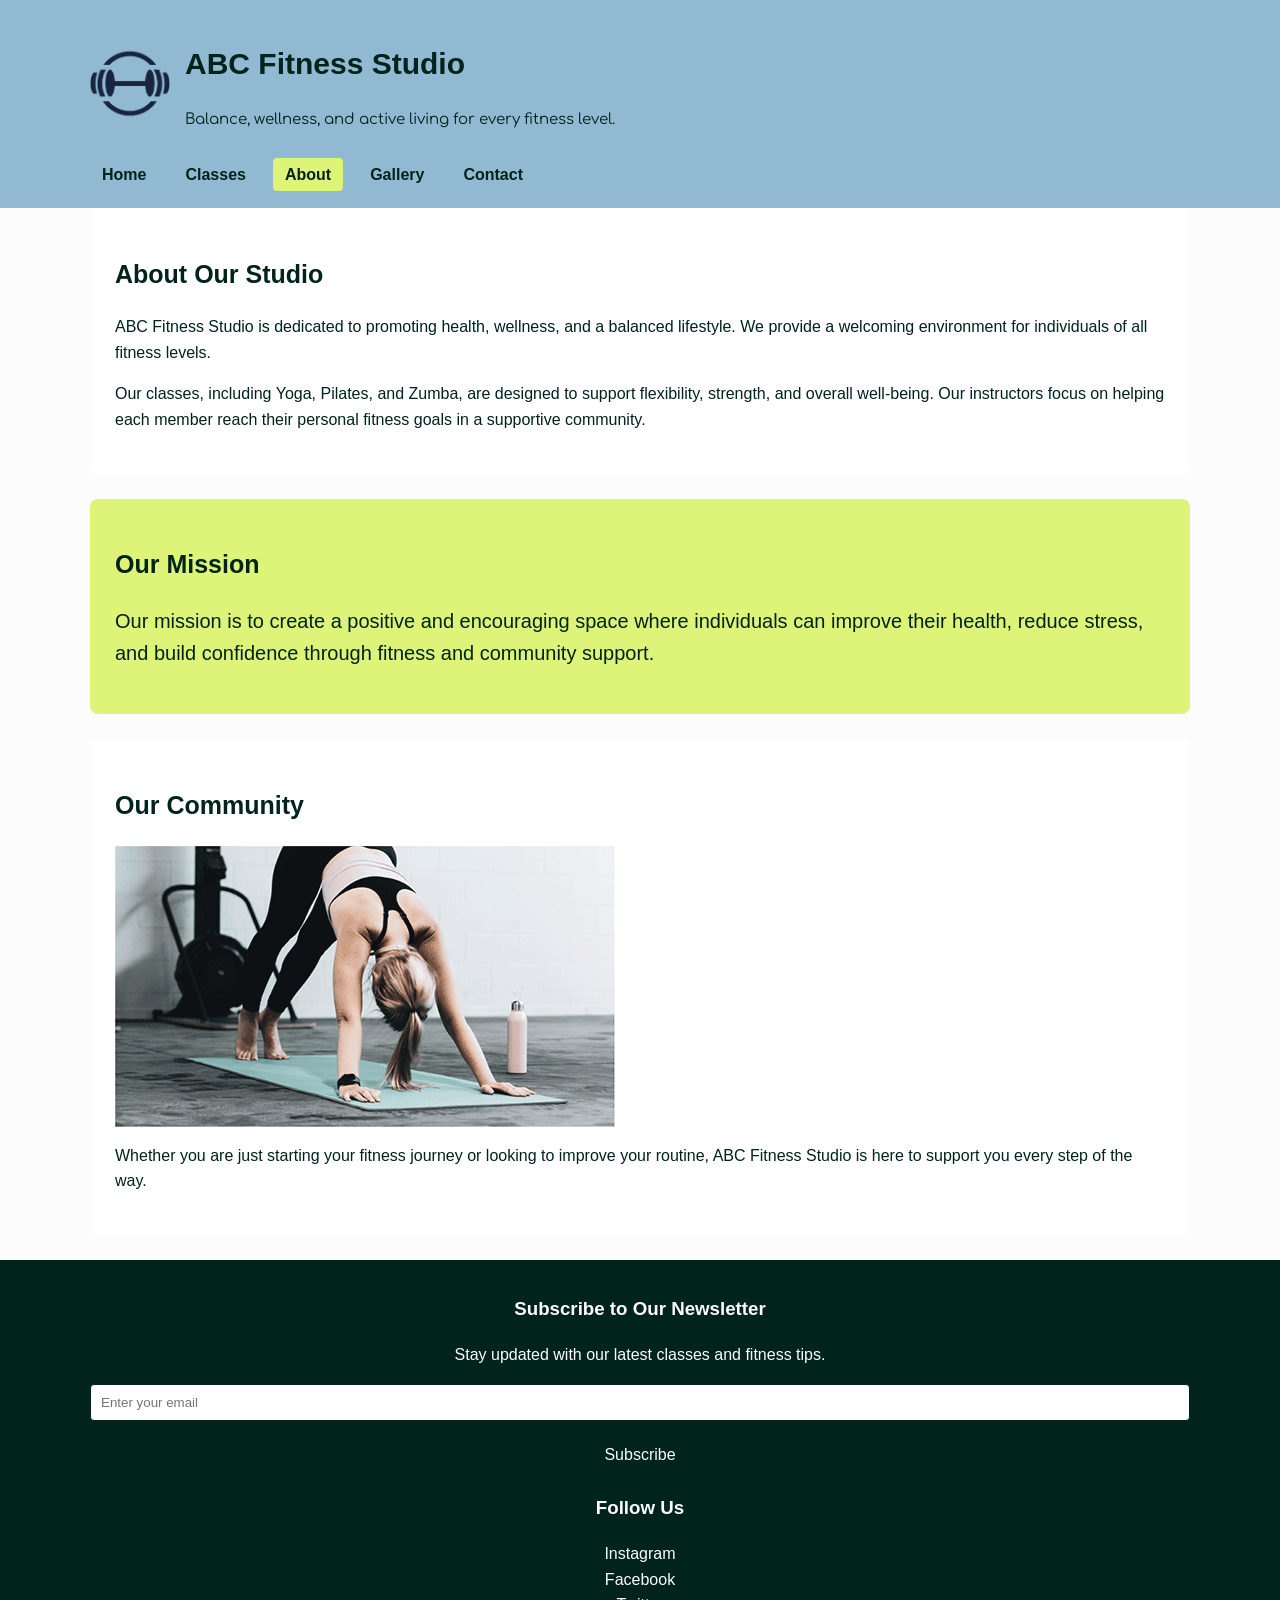
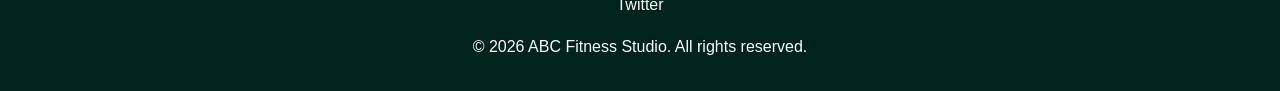
==== commit 739c9438: "JavaScript updated with comments" ====
--- a/about.html
+++ b/about.html
@@ -98,6 +98,6 @@
 
   </div>
 </footer>
-
+<script src="script.js"></script>
 </body>
 </html>
--- a/style.css
+++ b/style.css
@@ -221,7 +221,7 @@
 ========================= */
 .gallery-grid {
   display: grid;
-  grid-template-columns: repeat(3, 1fr); /* ✅ FIXED */
+  grid-template-columns: repeat(3, 1fr);
   gap: 20px;
 }
 
@@ -269,7 +269,13 @@
   text-align: center;
   padding: 15px;
 }
-
+footer a {
+  color: #FCFCFC; /* white so it's visible */
+}
+
+footer a:hover {
+  color: #DEF479; /* nice highlight on hover */
+}
 /* =========================
    MOBILE
 ========================= */
